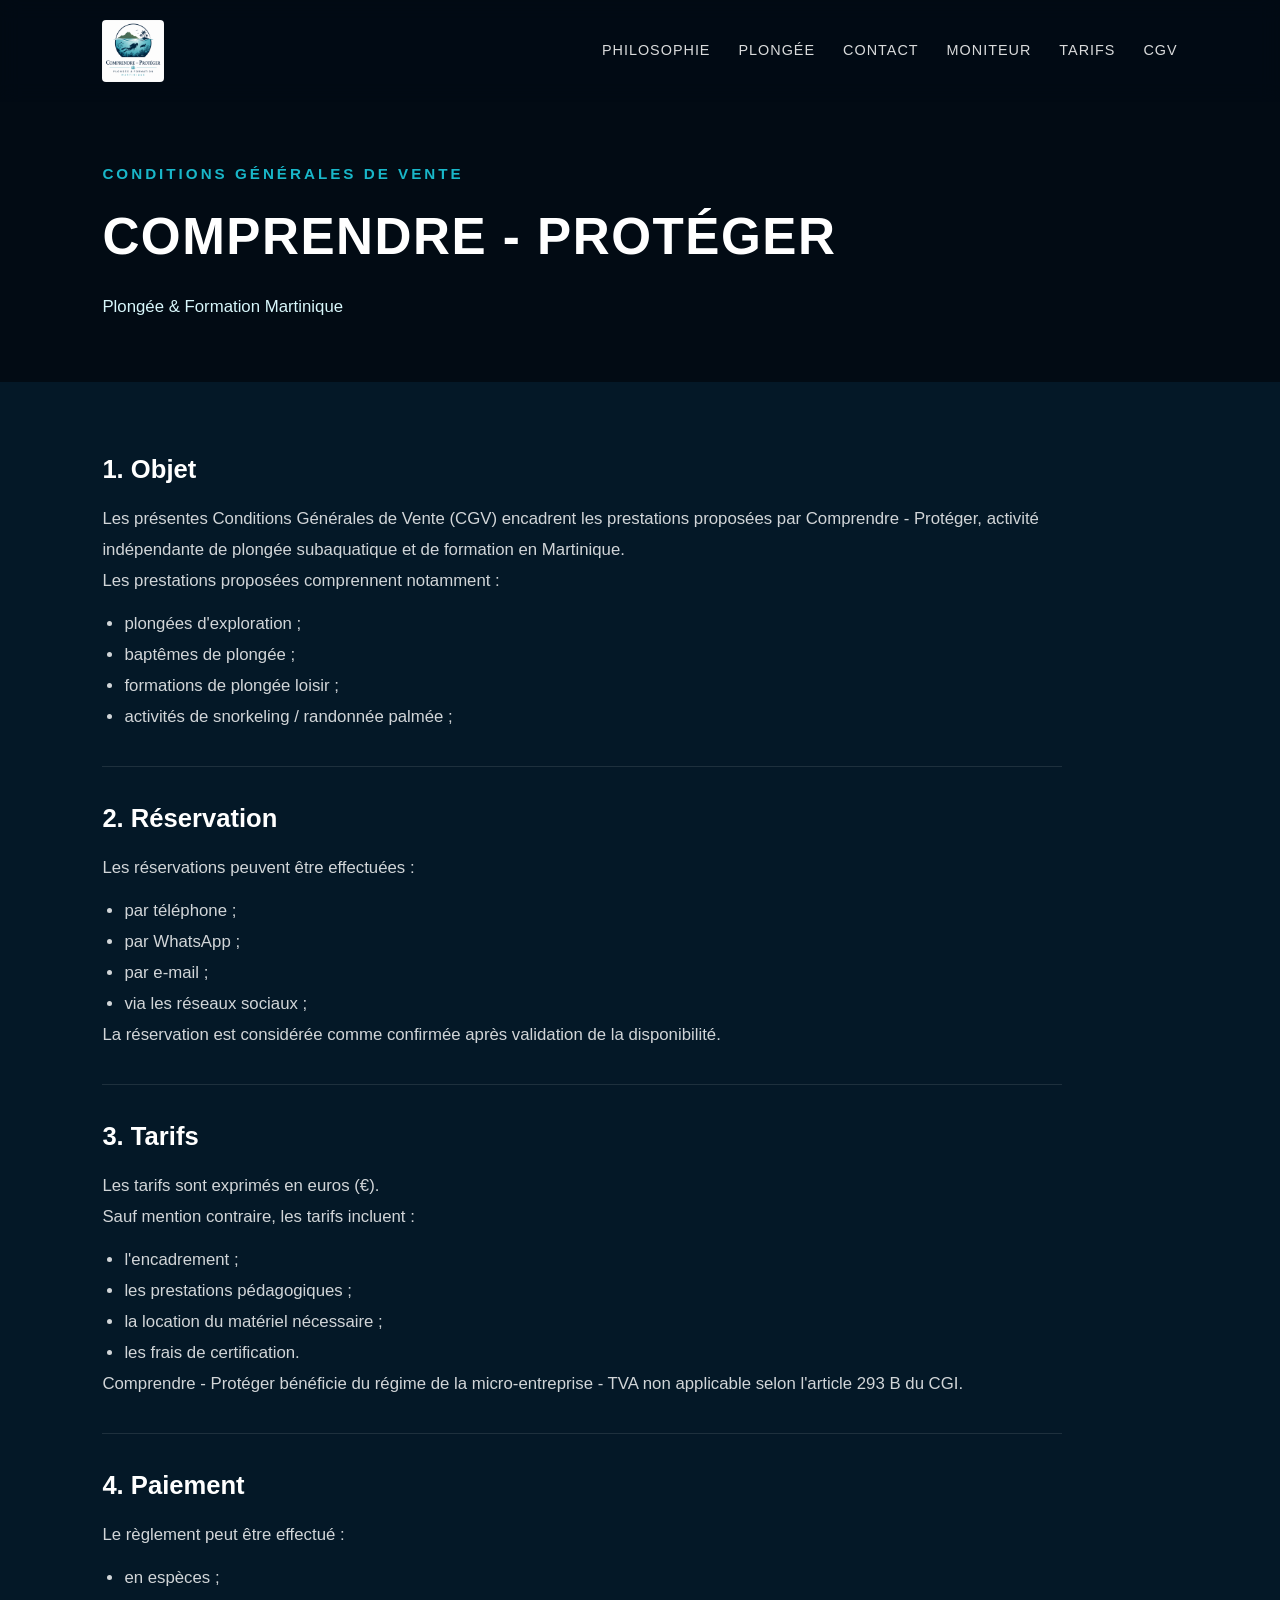
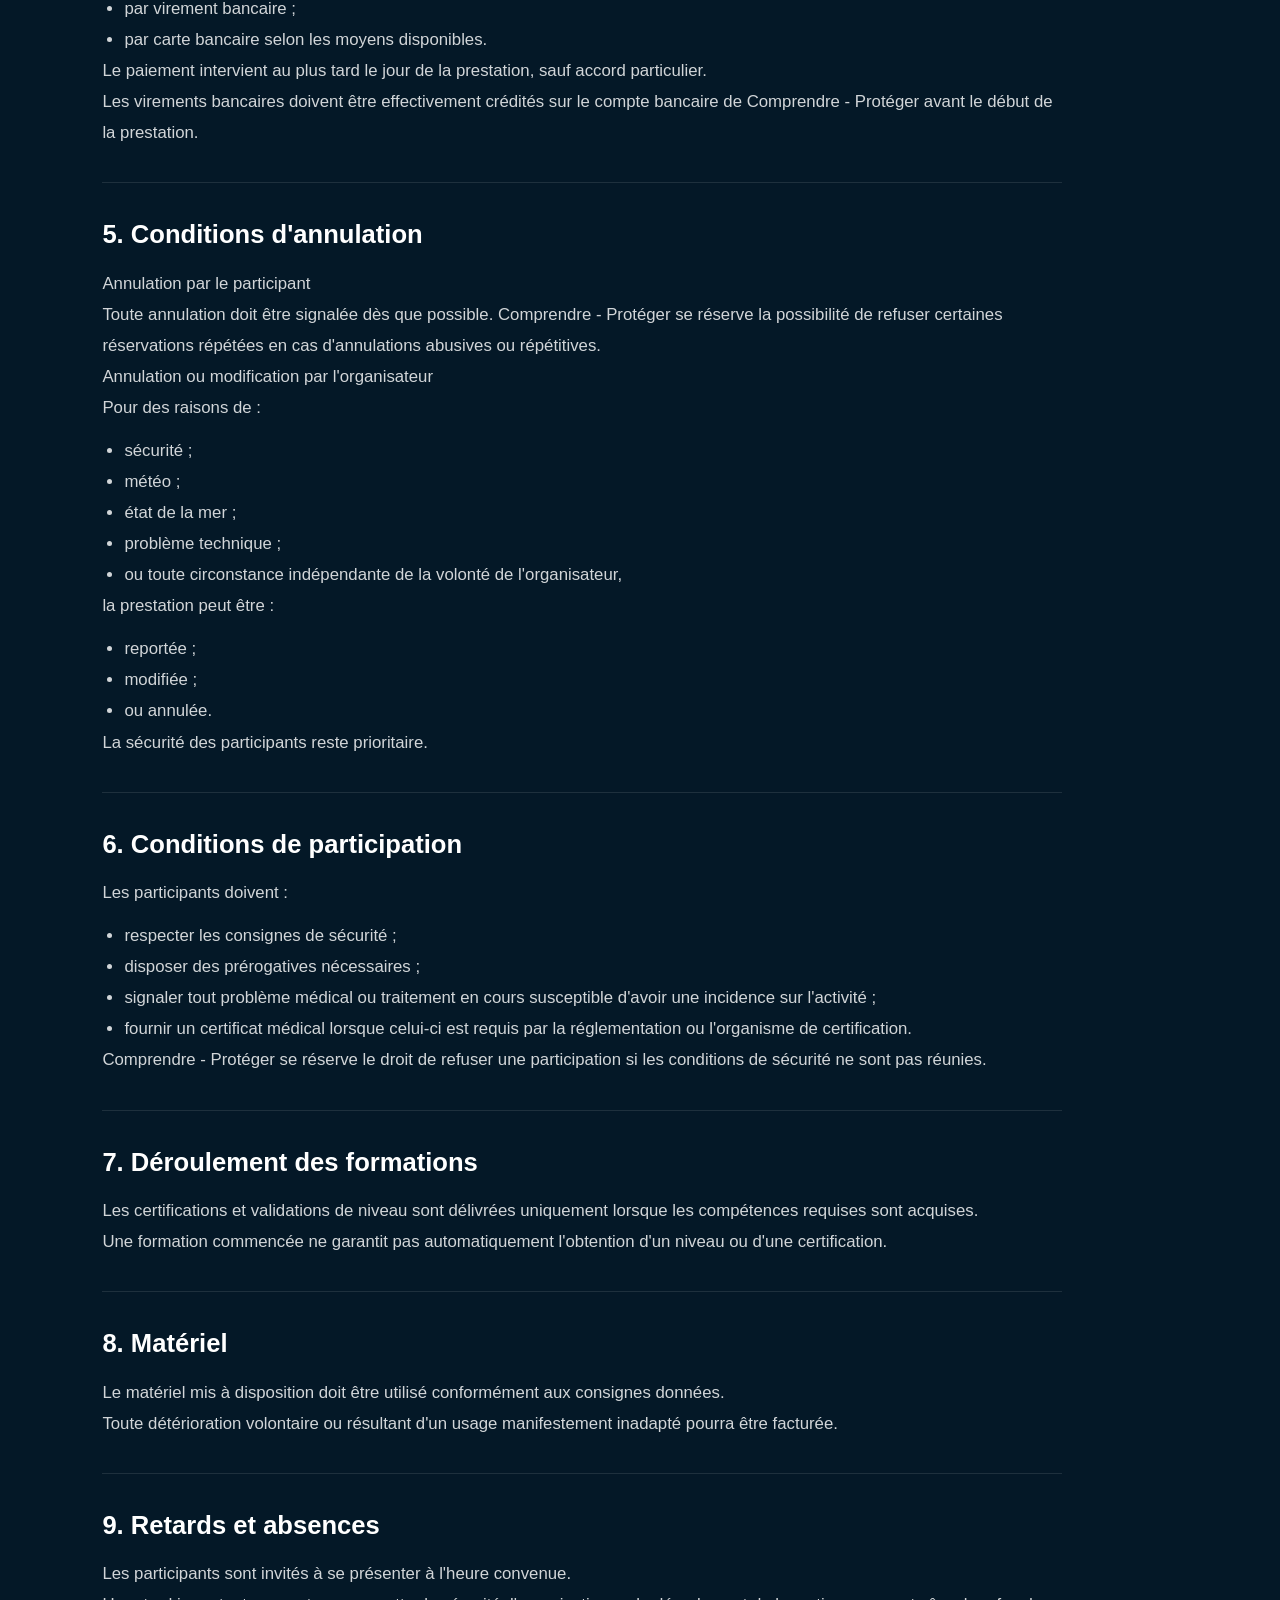
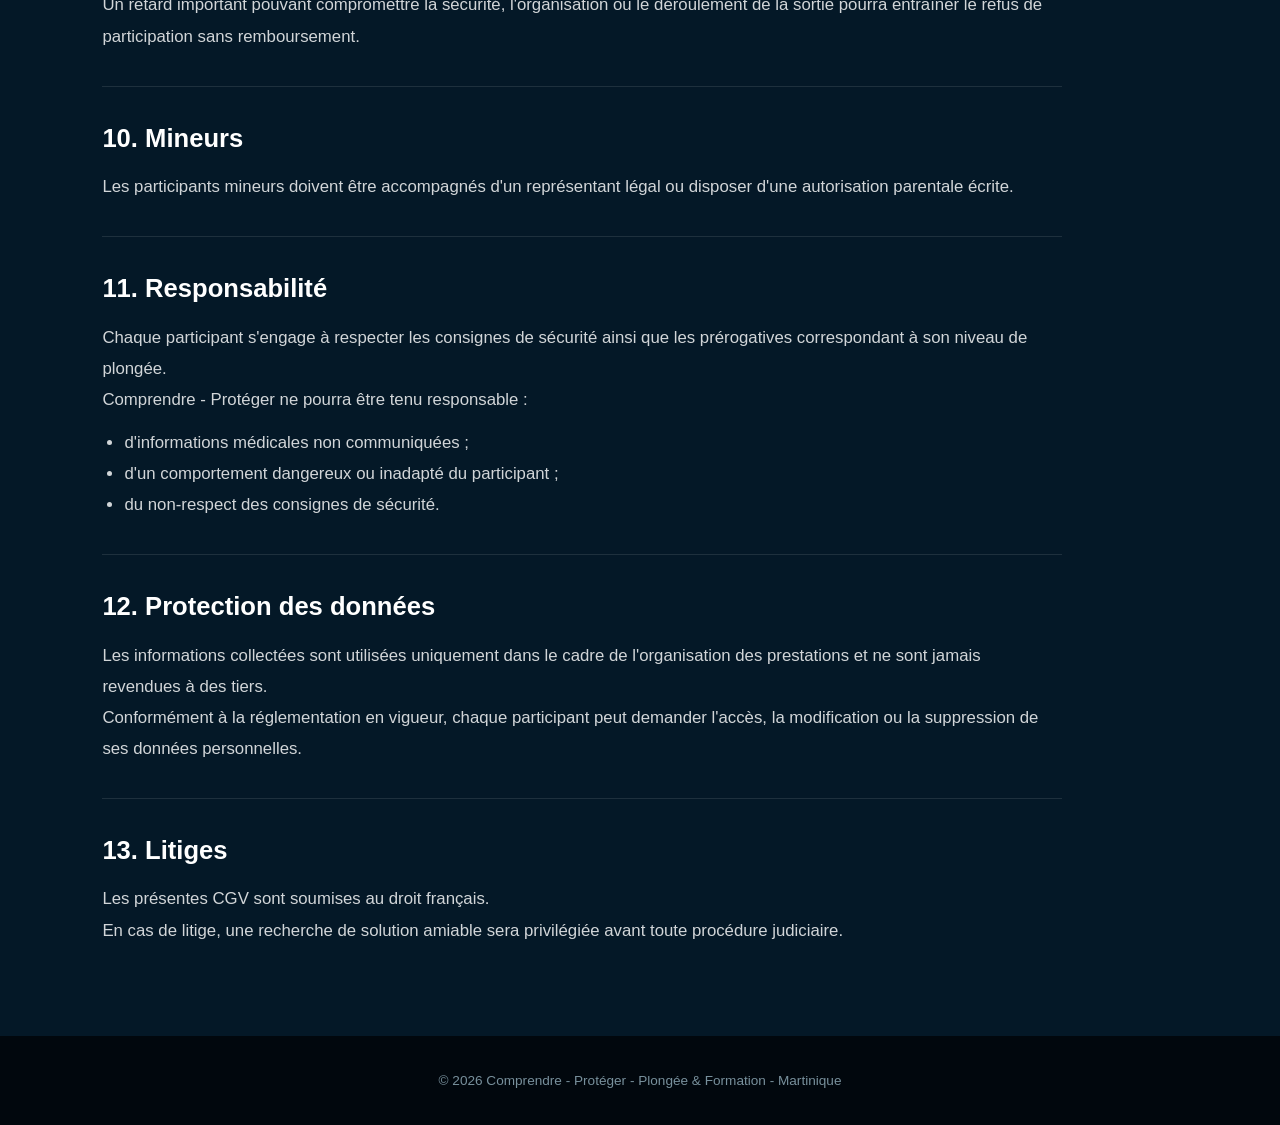
==== cgv.html @ 510b2874 "Add files via upload" ====
<!DOCTYPE html>
<html lang="fr">
<head>
  <meta charset="UTF-8" />
  <meta name="viewport" content="width=device-width, initial-scale=1.0" />
  <meta name="description" content="Conditions générales de vente de Comprendre - Protéger, plongée et formation en Martinique." />
  <title>CGV | Comprendre - Protéger</title>

  <style>
    * {
      margin: 0;
      padding: 0;
      box-sizing: border-box;
    }

    html {
      scroll-behavior: smooth;
    }

    body {
      font-family: Arial, Helvetica, sans-serif;
      background: #020b14;
      color: #ffffff;
      line-height: 1.6;
    }

    a {
      color: inherit;
      text-decoration: none;
    }

    a:focus-visible {
      outline: 2px solid #19b7c9;
      outline-offset: 4px;
      border-radius: 4px;
    }

    .navbar {
      position: fixed;
      top: 0;
      width: 100%;
      z-index: 10;
      padding: 20px 8%;
      display: flex;
      justify-content: space-between;
      align-items: center;
      background: rgba(2, 11, 20, 0.75);
      backdrop-filter: blur(10px);
    }

    .logo {
      display: inline-flex;
      align-items: center;
    }

    .logo img {
      display: block;
      width: 62px;
      height: 62px;
      border-radius: 4px;
    }

    .nav-links {
      display: flex;
      gap: 28px;
      font-size: 0.9rem;
      text-transform: uppercase;
      letter-spacing: 1px;
    }

    .nav-links a {
      opacity: 0.85;
      transition: 0.3s;
    }

    .nav-links a:hover,
    .nav-links a:focus-visible {
      color: #19b7c9;
      opacity: 1;
    }

    main {
      padding-top: 92px;
    }

    .page-header {
      padding: 70px 8% 60px;
      background: #020b14;
    }

    .section-title {
      color: #19b7c9;
      text-transform: uppercase;
      letter-spacing: 3px;
      font-size: 0.95rem;
      font-weight: 600;
      margin-bottom: 22px;
    }

    h1 {
      max-width: 900px;
      font-size: clamp(2rem, 4vw, 3.4rem);
      line-height: 1.15;
      text-transform: uppercase;
      letter-spacing: 1.5px;
    }

    .subtitle {
      max-width: 700px;
      margin-top: 24px;
      color: #d8f7fb;
      font-size: 1.05rem;
    }

    .content {
      padding: 70px 8% 90px;
      background: #041827;
    }

    .legal-wrapper {
      max-width: 960px;
    }

    .legal-section {
      padding: 34px 0;
      border-bottom: 1px solid rgba(255, 255, 255, 0.1);
    }

    .legal-section:first-child {
      padding-top: 0;
    }

    .legal-section:last-child {
      border-bottom: 0;
      padding-bottom: 0;
    }

    h2 {
      margin-bottom: 16px;
      color: #ffffff;
      font-size: clamp(1.25rem, 2vw, 1.7rem);
      line-height: 1.35;
    }

    p,
    li {
      color: rgba(255, 255, 255, 0.82);
      font-size: 1.05rem;
      line-height: 1.85;
    }

    ul {
      margin: 12px 0 0 22px;
    }

    footer {
      padding: 34px 8%;
      text-align: center;
      color: #78909c;
      background: #01070d;
      font-size: 0.85rem;
    }

    @media (max-width: 800px) {
      .navbar {
        padding: 16px 6%;
        flex-direction: column;
        gap: 12px;
      }

      .nav-links {
        gap: 14px;
        font-size: 0.75rem;
        flex-wrap: wrap;
        justify-content: center;
      }

      .logo img {
        width: 54px;
        height: 54px;
      }

      main {
        padding-top: 130px;
      }

      .page-header {
        padding: 50px 6% 45px;
      }

      .content {
        padding: 60px 6% 75px;
      }
    }
  </style>
</head>

<body>

  <header class="navbar">
    <a class="logo" href="index.html" aria-label="Retour à l'accueil">
      <img src="logo-societe.png" alt="Comprendre - Protéger" />
    </a>
    <nav class="nav-links">
      <a href="index.html#philosophie">Philosophie</a>
      <a href="index.html#plongee">Plongée</a>
      <a href="index.html#contact">Contact</a>
      <a href="moniteur.html">Moniteur</a>
      <a href="tarifs.html">Tarifs</a>
      <a href="cgv.html" aria-current="page">CGV</a>
    </nav>
  </header>

  <main>
    <section class="page-header">
      <div class="section-title">Conditions générales de vente</div>
      <h1>Comprendre - Protéger</h1>
      <p class="subtitle">Plongée & Formation Martinique</p>
    </section>

    <section class="content">
      <div class="legal-wrapper">
        <article class="legal-section">
          <h2>1. Objet</h2>
          <p>Les présentes Conditions Générales de Vente (CGV) encadrent les prestations proposées par Comprendre - Protéger, activité indépendante de plongée subaquatique et de formation en Martinique.</p>
          <p>Les prestations proposées comprennent notamment :</p>
          <ul>
            <li>plongées d'exploration ;</li>
            <li>baptêmes de plongée ;</li>
            <li>formations de plongée loisir ;</li>
            <li>activités de snorkeling / randonnée palmée ;</li>
          </ul>
        </article>

        <article class="legal-section">
          <h2>2. Réservation</h2>
          <p>Les réservations peuvent être effectuées :</p>
          <ul>
            <li>par téléphone ;</li>
            <li>par WhatsApp ;</li>
            <li>par e-mail ;</li>
            <li>via les réseaux sociaux ;</li>
          </ul>
          <p>La réservation est considérée comme confirmée après validation de la disponibilité.</p>
        </article>

        <article class="legal-section">
          <h2>3. Tarifs</h2>
          <p>Les tarifs sont exprimés en euros (€).</p>
          <p>Sauf mention contraire, les tarifs incluent :</p>
          <ul>
            <li>l'encadrement ;</li>
            <li>les prestations pédagogiques ;</li>
            <li>la location du matériel nécessaire ;</li>
            <li>les frais de certification.</li>
          </ul>
          <p>Comprendre - Protéger bénéficie du régime de la micro-entreprise - TVA non applicable selon l'article 293 B du CGI.</p>
        </article>

        <article class="legal-section">
          <h2>4. Paiement</h2>
          <p>Le règlement peut être effectué :</p>
          <ul>
            <li>en espèces ;</li>
            <li>par virement bancaire ;</li>
            <li>par carte bancaire selon les moyens disponibles.</li>
          </ul>
          <p>Le paiement intervient au plus tard le jour de la prestation, sauf accord particulier.</p>
          <p>Les virements bancaires doivent être effectivement crédités sur le compte bancaire de Comprendre - Protéger avant le début de la prestation.</p>
        </article>

        <article class="legal-section">
          <h2>5. Conditions d'annulation</h2>
          <p>Annulation par le participant</p>
          <p>Toute annulation doit être signalée dès que possible. Comprendre - Protéger se réserve la possibilité de refuser certaines réservations répétées en cas d'annulations abusives ou répétitives.</p>
          <p>Annulation ou modification par l'organisateur</p>
          <p>Pour des raisons de :</p>
          <ul>
            <li>sécurité ;</li>
            <li>météo ;</li>
            <li>état de la mer ;</li>
            <li>problème technique ;</li>
            <li>ou toute circonstance indépendante de la volonté de l'organisateur,</li>
          </ul>
          <p>la prestation peut être :</p>
          <ul>
            <li>reportée ;</li>
            <li>modifiée ;</li>
            <li>ou annulée.</li>
          </ul>
          <p>La sécurité des participants reste prioritaire.</p>
        </article>

        <article class="legal-section">
          <h2>6. Conditions de participation</h2>
          <p>Les participants doivent :</p>
          <ul>
            <li>respecter les consignes de sécurité ;</li>
            <li>disposer des prérogatives nécessaires ;</li>
            <li>signaler tout problème médical ou traitement en cours susceptible d'avoir une incidence sur l'activité ;</li>
            <li>fournir un certificat médical lorsque celui-ci est requis par la réglementation ou l'organisme de certification.</li>
          </ul>
          <p>Comprendre - Protéger se réserve le droit de refuser une participation si les conditions de sécurité ne sont pas réunies.</p>
        </article>

        <article class="legal-section">
          <h2>7. Déroulement des formations</h2>
          <p>Les certifications et validations de niveau sont délivrées uniquement lorsque les compétences requises sont acquises.</p>
          <p>Une formation commencée ne garantit pas automatiquement l'obtention d'un niveau ou d'une certification.</p>
        </article>

        <article class="legal-section">
          <h2>8. Matériel</h2>
          <p>Le matériel mis à disposition doit être utilisé conformément aux consignes données.</p>
          <p>Toute détérioration volontaire ou résultant d'un usage manifestement inadapté pourra être facturée.</p>
        </article>

        <article class="legal-section">
          <h2>9. Retards et absences</h2>
          <p>Les participants sont invités à se présenter à l'heure convenue.</p>
          <p>Un retard important pouvant compromettre la sécurité, l'organisation ou le déroulement de la sortie pourra entraîner le refus de participation sans remboursement.</p>
        </article>

        <article class="legal-section">
          <h2>10. Mineurs</h2>
          <p>Les participants mineurs doivent être accompagnés d'un représentant légal ou disposer d'une autorisation parentale écrite.</p>
        </article>

        <article class="legal-section">
          <h2>11. Responsabilité</h2>
          <p>Chaque participant s'engage à respecter les consignes de sécurité ainsi que les prérogatives correspondant à son niveau de plongée.</p>
          <p>Comprendre - Protéger ne pourra être tenu responsable :</p>
          <ul>
            <li>d'informations médicales non communiquées ;</li>
            <li>d'un comportement dangereux ou inadapté du participant ;</li>
            <li>du non-respect des consignes de sécurité.</li>
          </ul>
        </article>

        <article class="legal-section">
          <h2>12. Protection des données</h2>
          <p>Les informations collectées sont utilisées uniquement dans le cadre de l'organisation des prestations et ne sont jamais revendues à des tiers.</p>
          <p>Conformément à la réglementation en vigueur, chaque participant peut demander l'accès, la modification ou la suppression de ses données personnelles.</p>
        </article>

        <article class="legal-section">
          <h2>13. Litiges</h2>
          <p>Les présentes CGV sont soumises au droit français.</p>
          <p>En cas de litige, une recherche de solution amiable sera privilégiée avant toute procédure judiciaire.</p>
        </article>
      </div>
    </section>
  </main>

  <footer>
    © 2026 Comprendre - Protéger - Plongée & Formation - Martinique
  </footer>

</body>
</html>
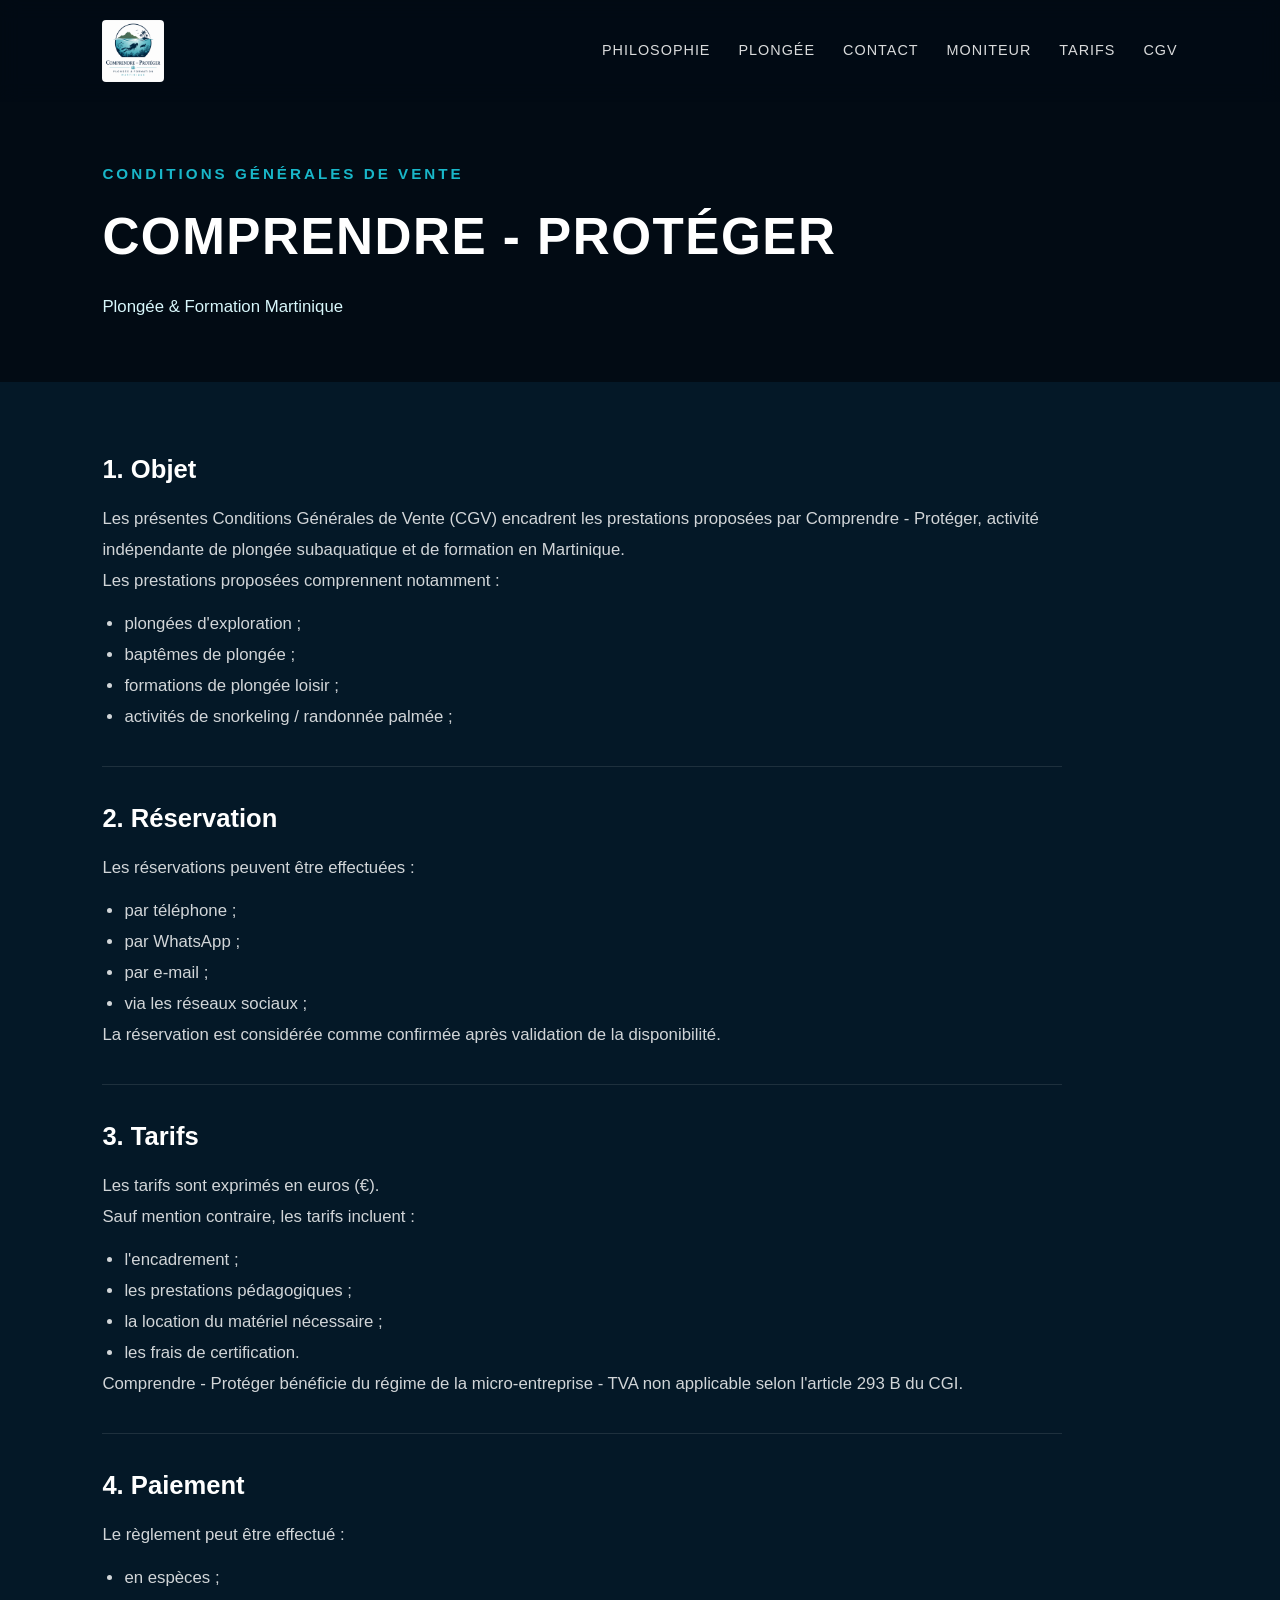
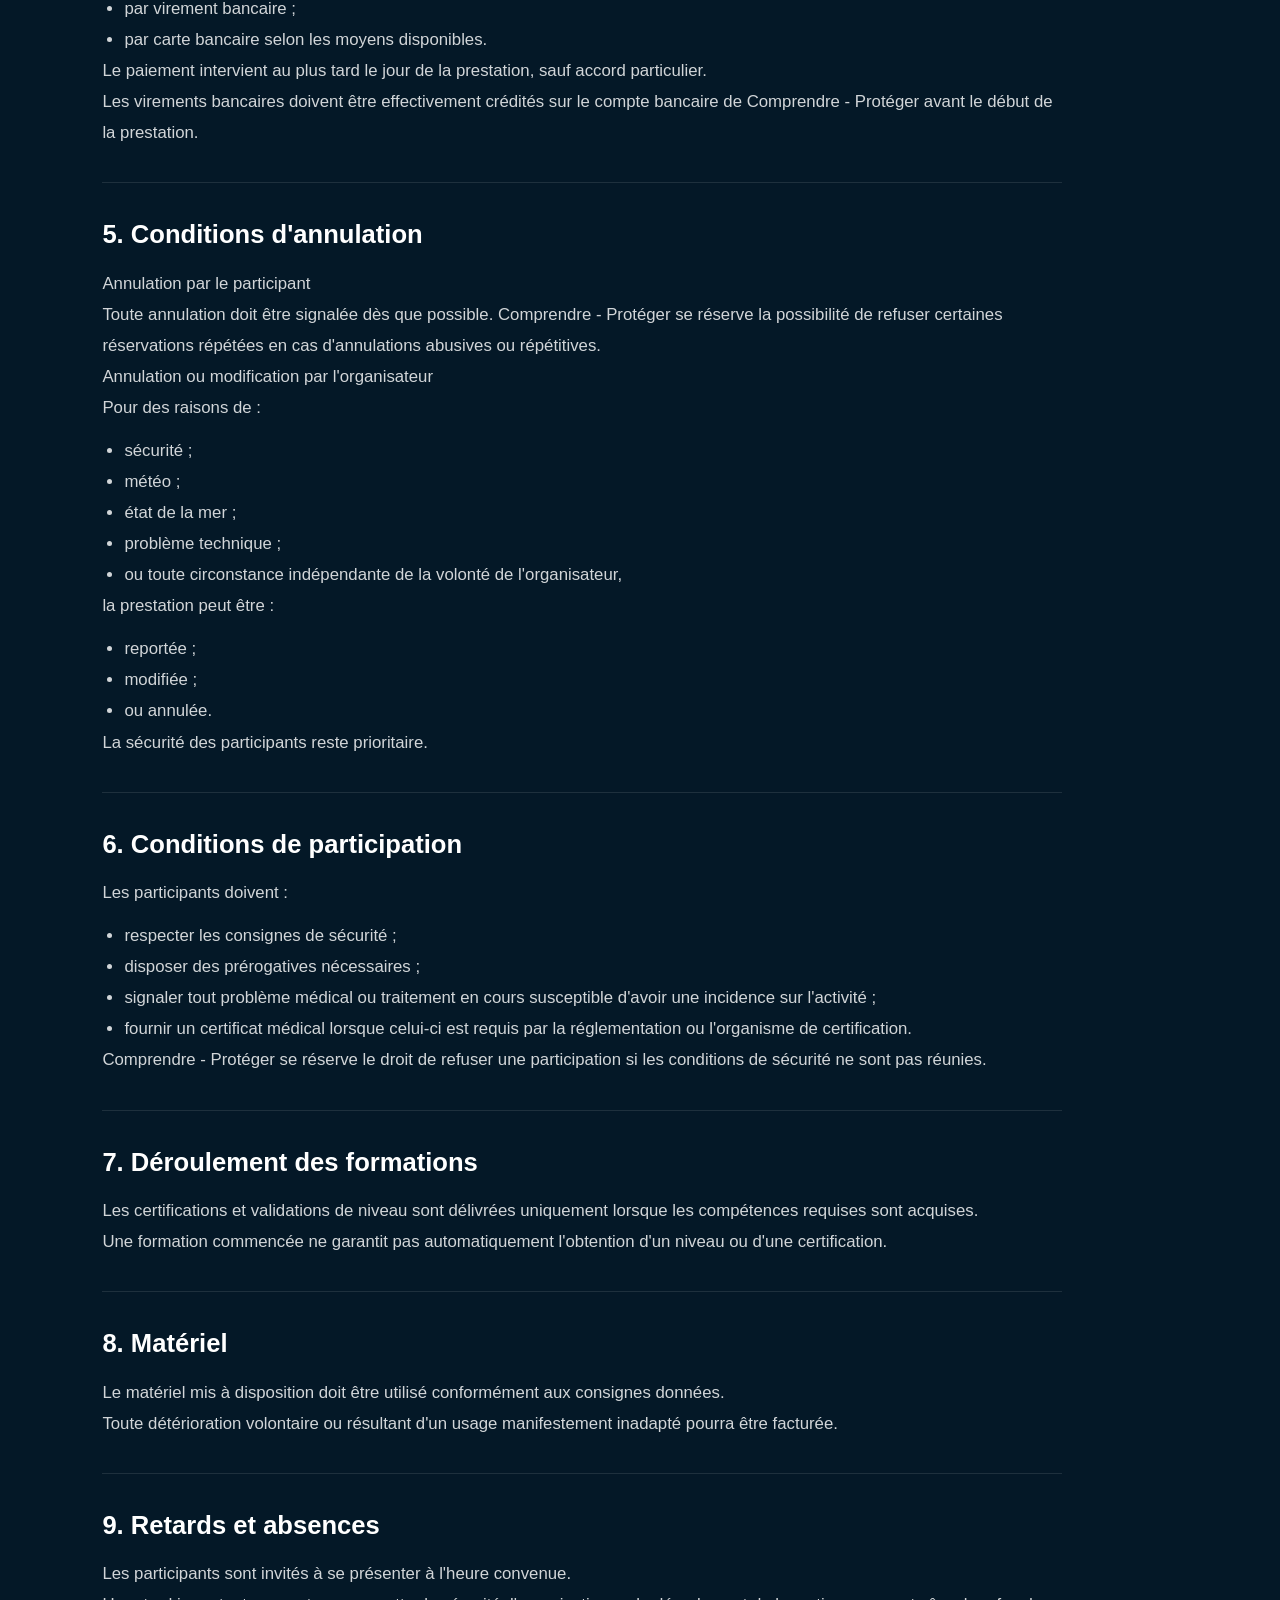
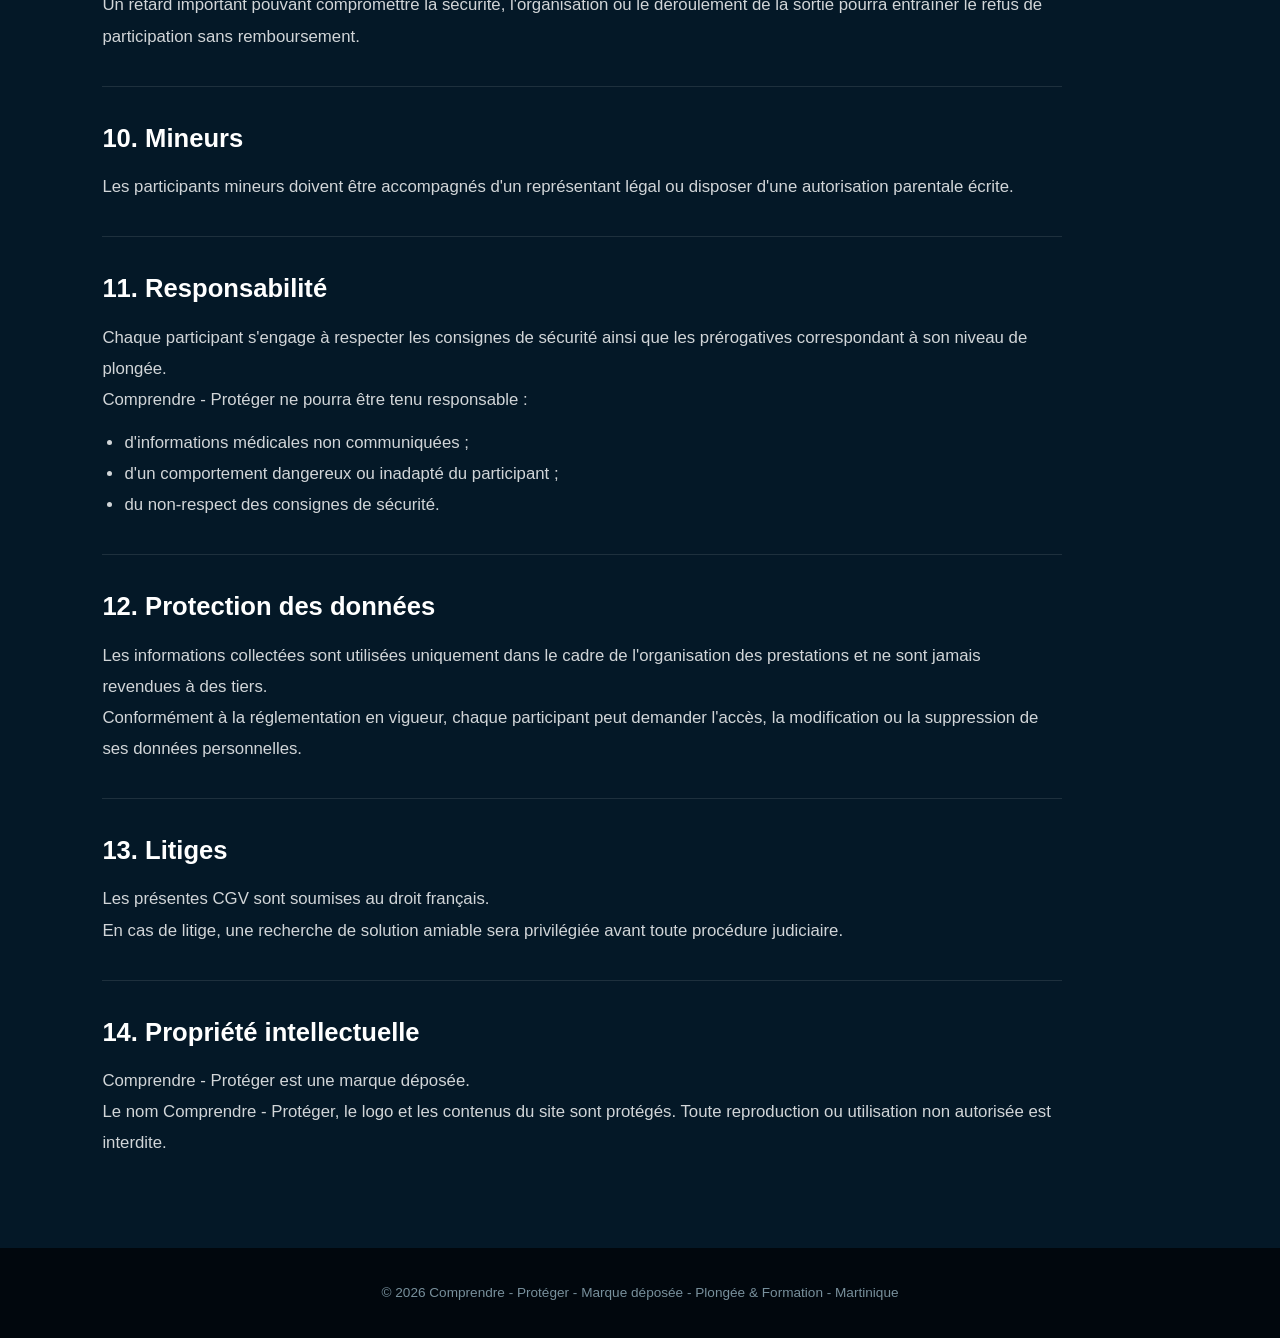
==== commit 41d4837e: "Add files via upload" ====
--- a/cgv.html
+++ b/cgv.html
@@ -348,12 +348,18 @@
           <p>Les présentes CGV sont soumises au droit français.</p>
           <p>En cas de litige, une recherche de solution amiable sera privilégiée avant toute procédure judiciaire.</p>
         </article>
+
+        <article class="legal-section">
+          <h2>14. Propriété intellectuelle</h2>
+          <p>Comprendre - Protéger est une marque déposée.</p>
+          <p>Le nom Comprendre - Protéger, le logo et les contenus du site sont protégés. Toute reproduction ou utilisation non autorisée est interdite.</p>
+        </article>
       </div>
     </section>
   </main>
 
   <footer>
-    © 2026 Comprendre - Protéger - Plongée & Formation - Martinique
+    © 2026 Comprendre - Protéger - Marque déposée - Plongée & Formation - Martinique
   </footer>
 
 </body>
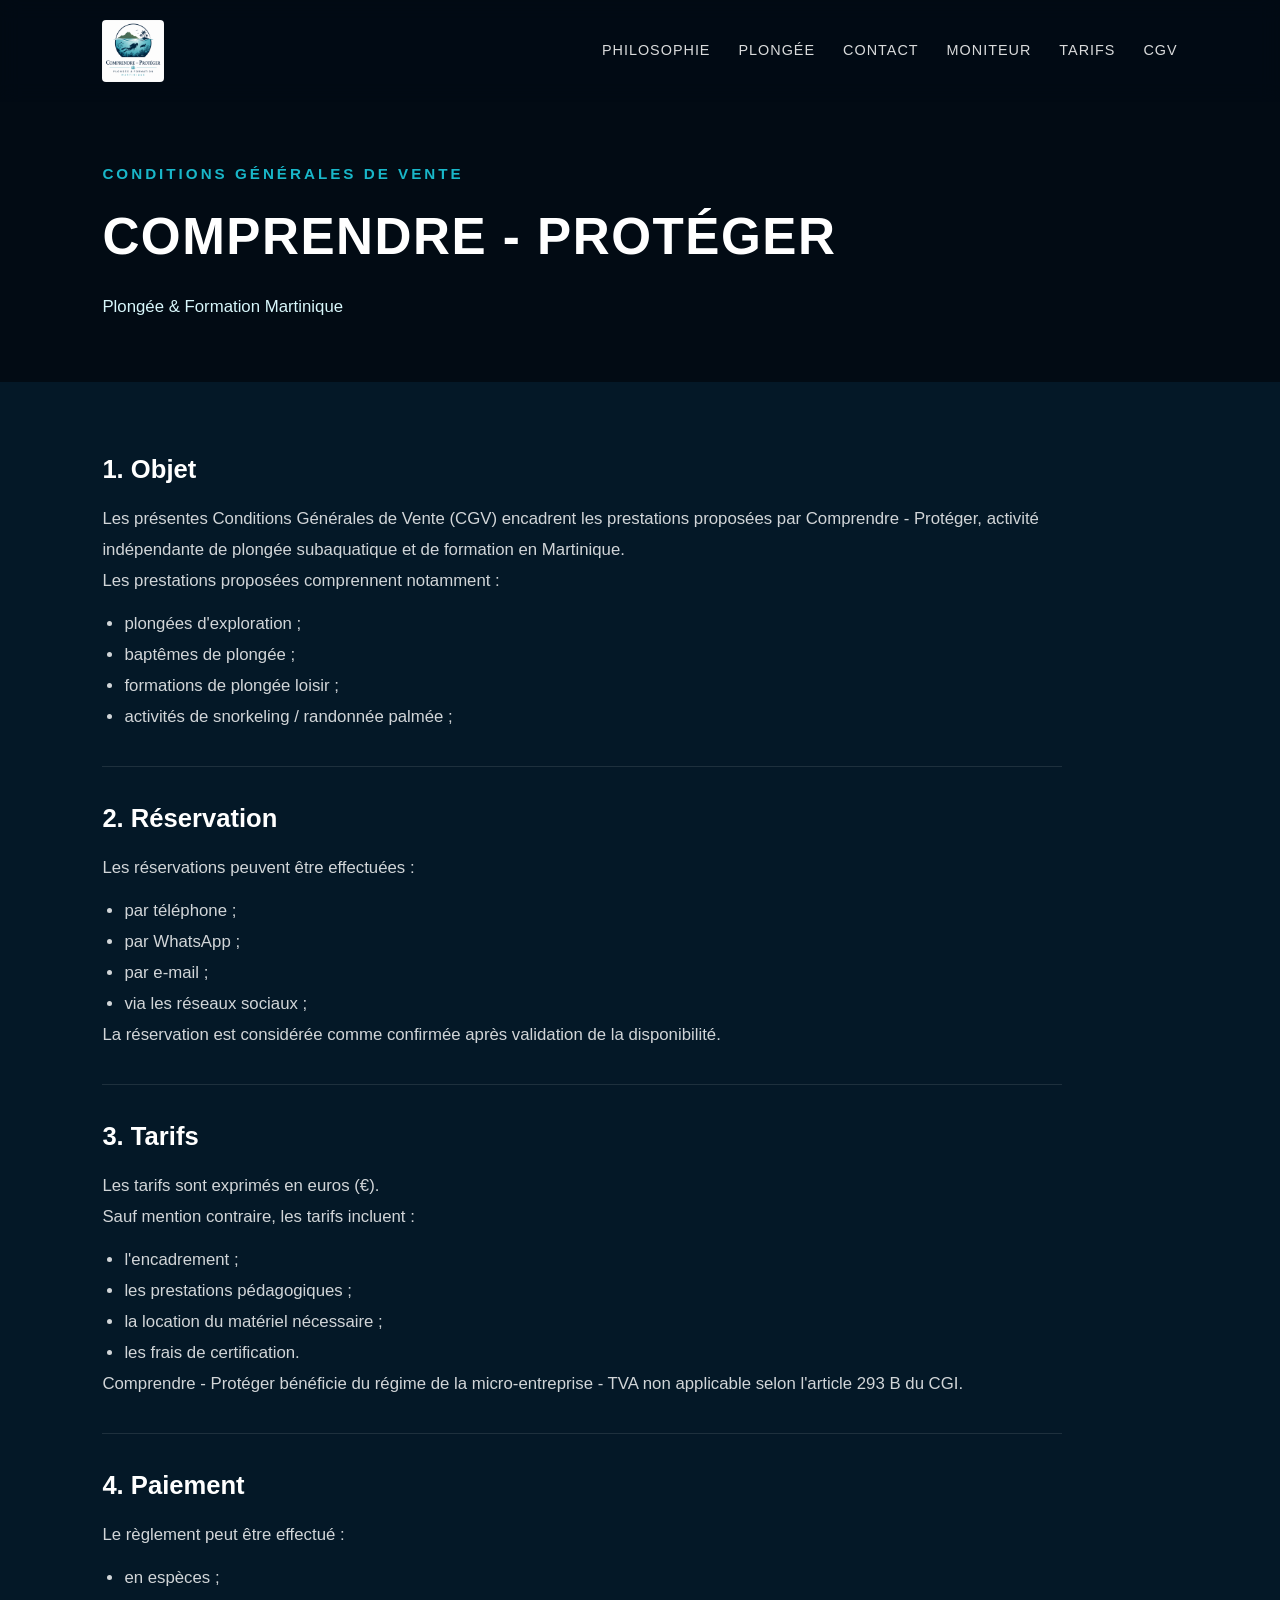
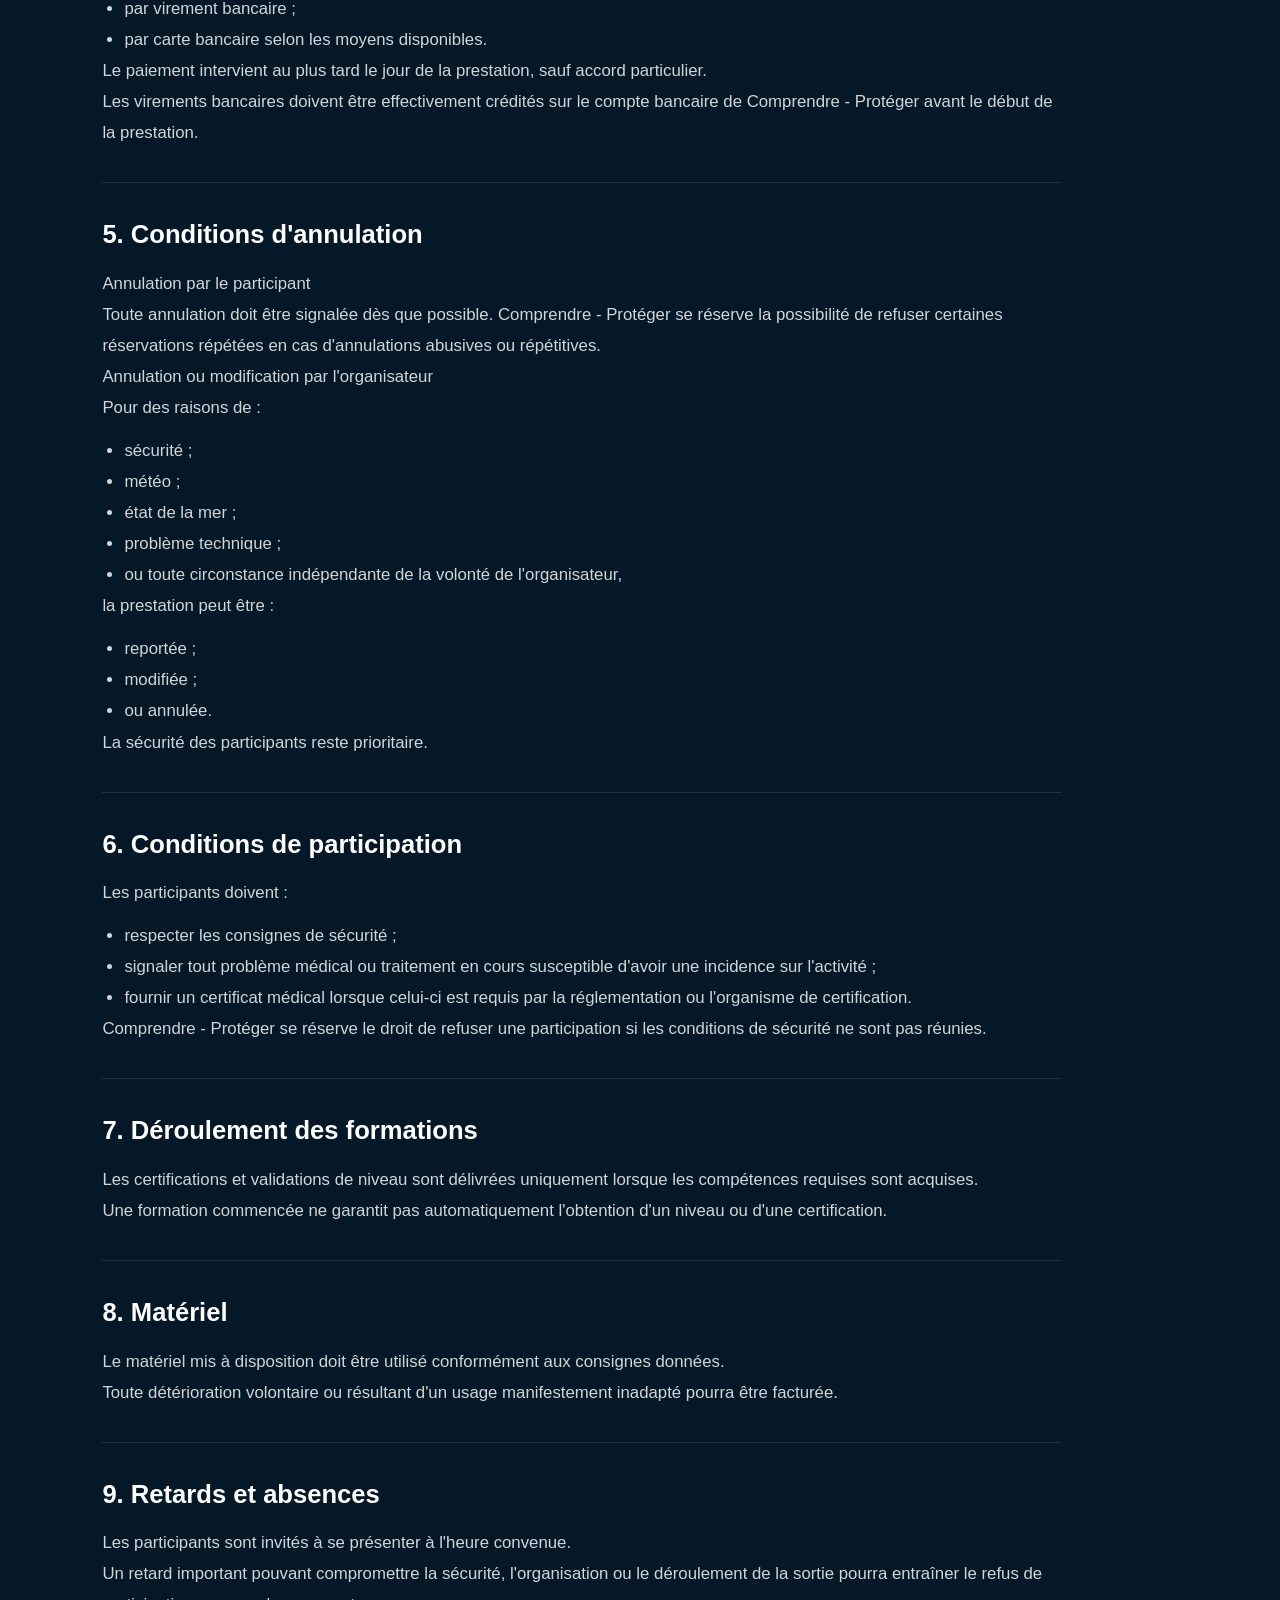
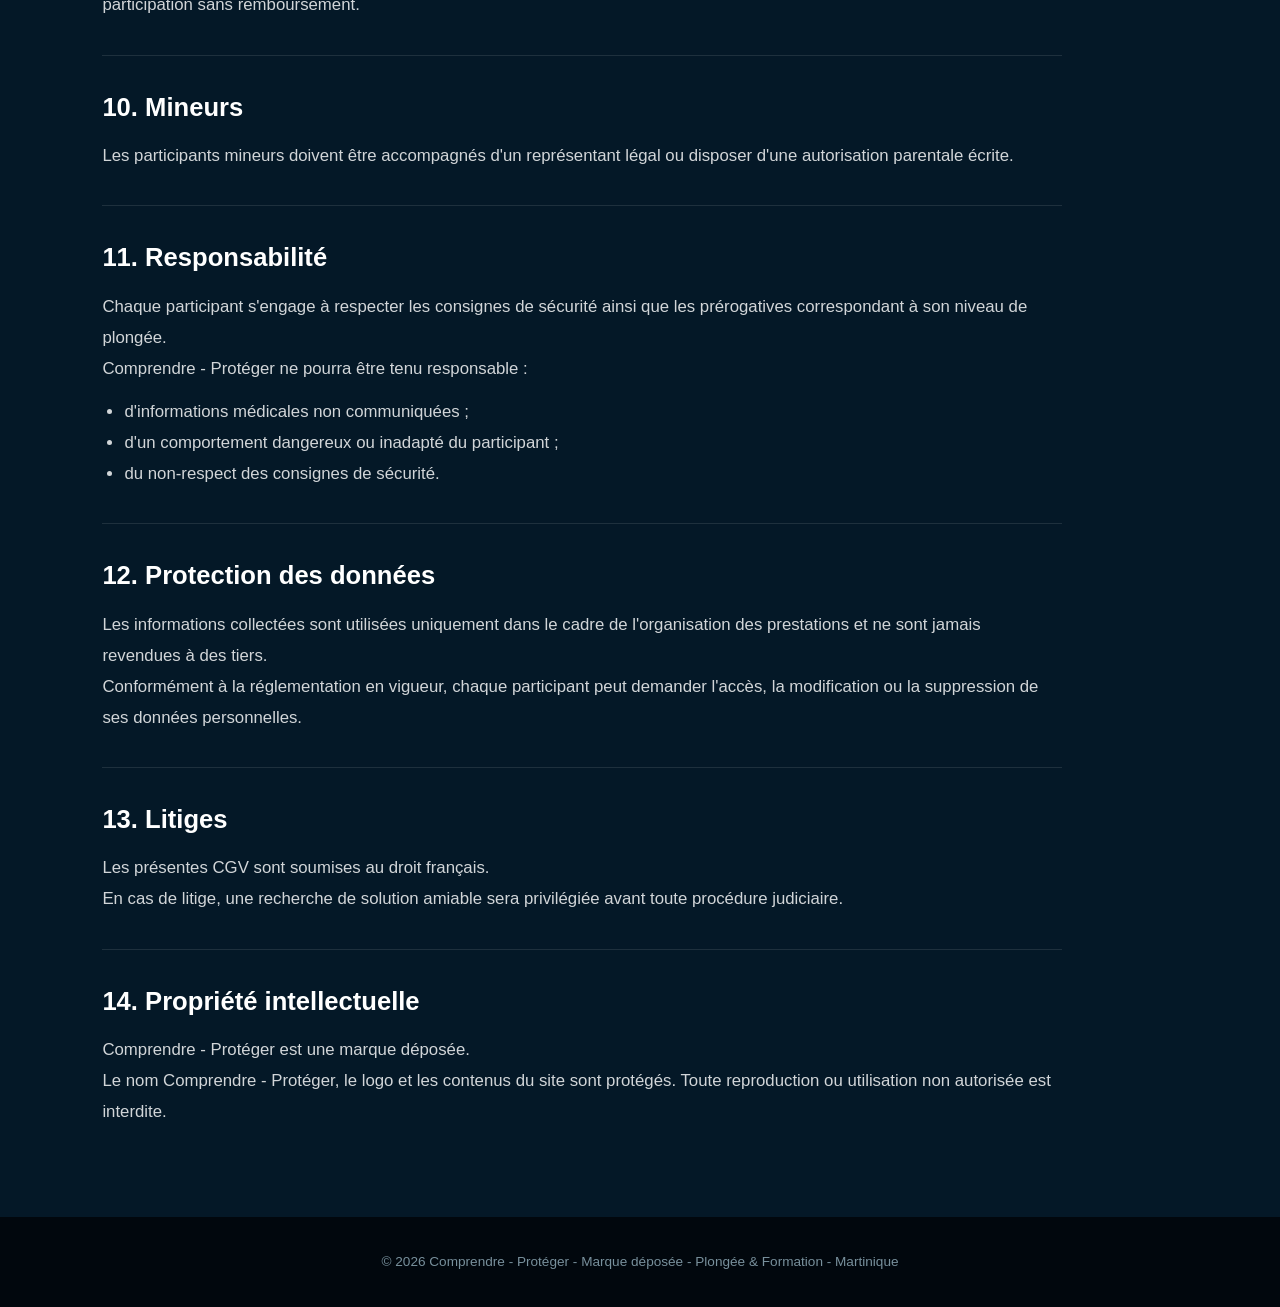
==== commit 3c91993b: "Add files via upload" ====
--- a/cgv.html
+++ b/cgv.html
@@ -296,7 +296,6 @@
           <p>Les participants doivent :</p>
           <ul>
             <li>respecter les consignes de sécurité ;</li>
-            <li>disposer des prérogatives nécessaires ;</li>
             <li>signaler tout problème médical ou traitement en cours susceptible d'avoir une incidence sur l'activité ;</li>
             <li>fournir un certificat médical lorsque celui-ci est requis par la réglementation ou l'organisme de certification.</li>
           </ul>
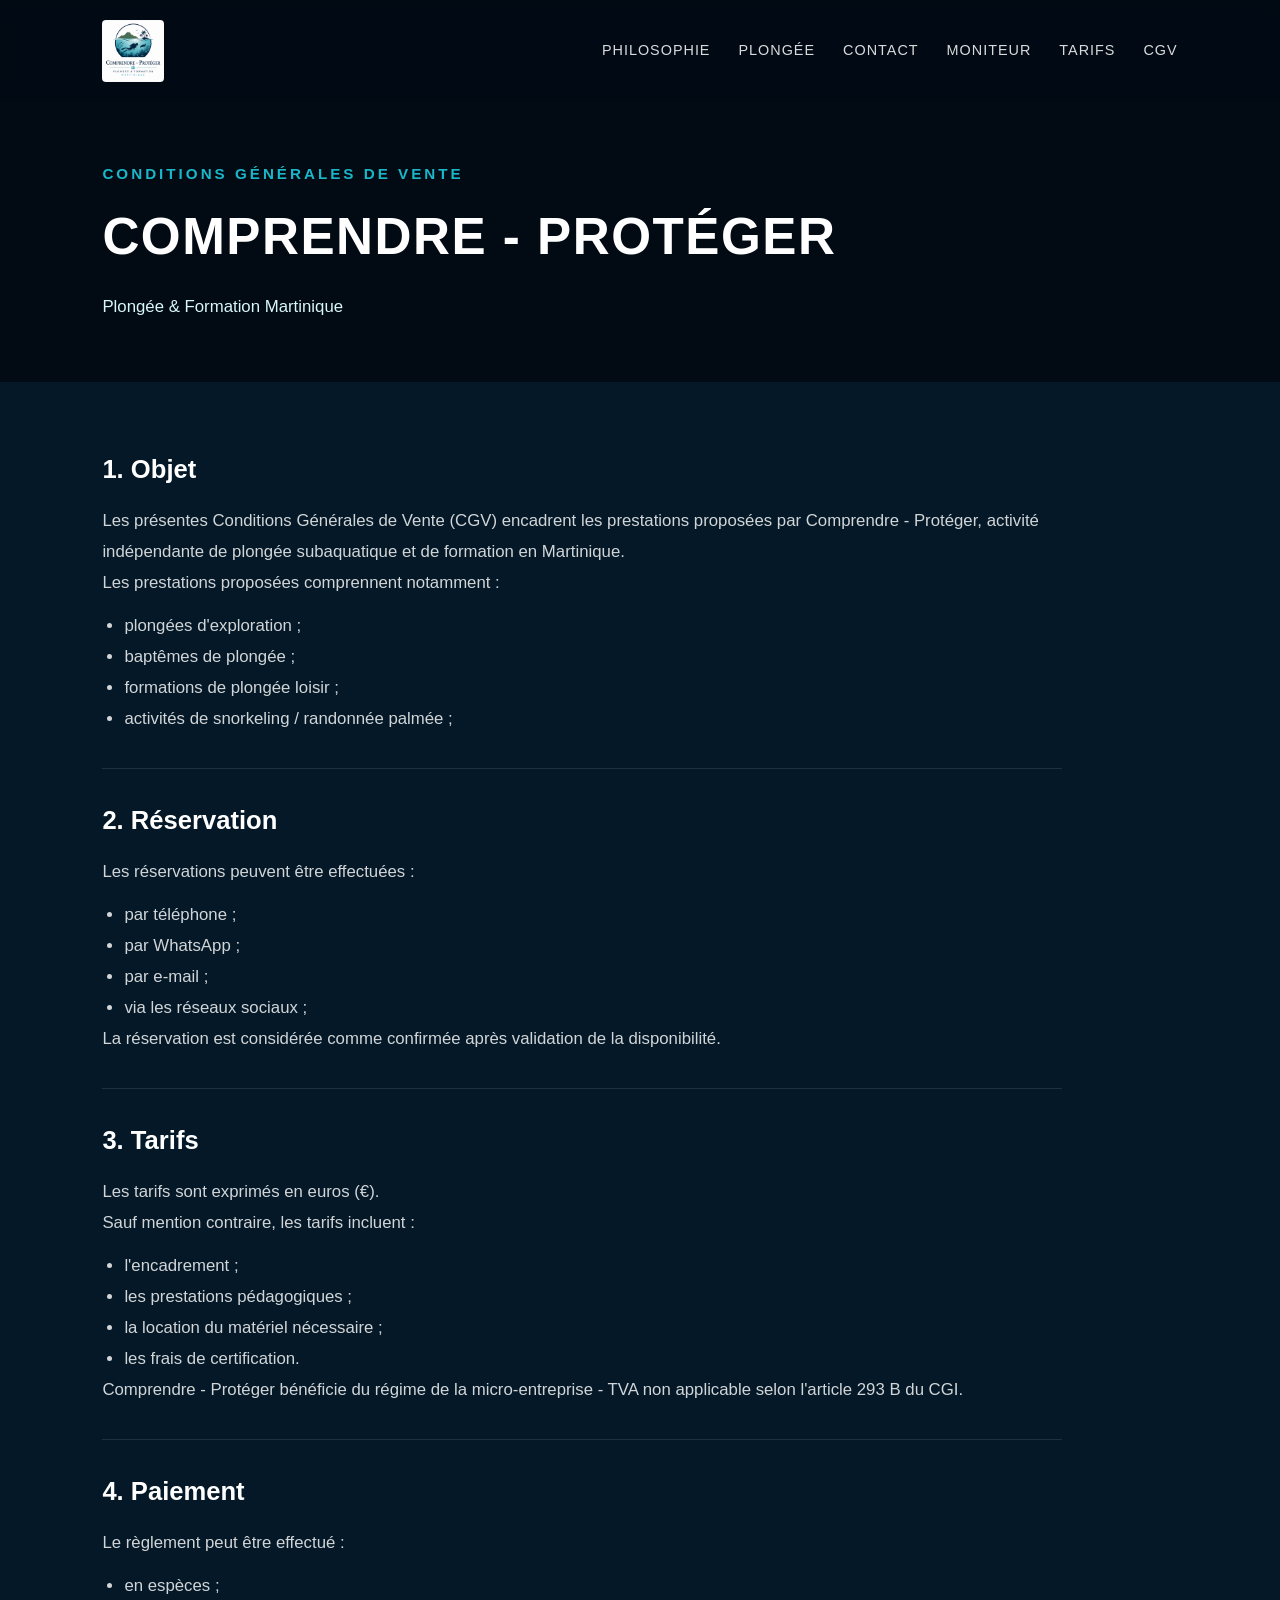
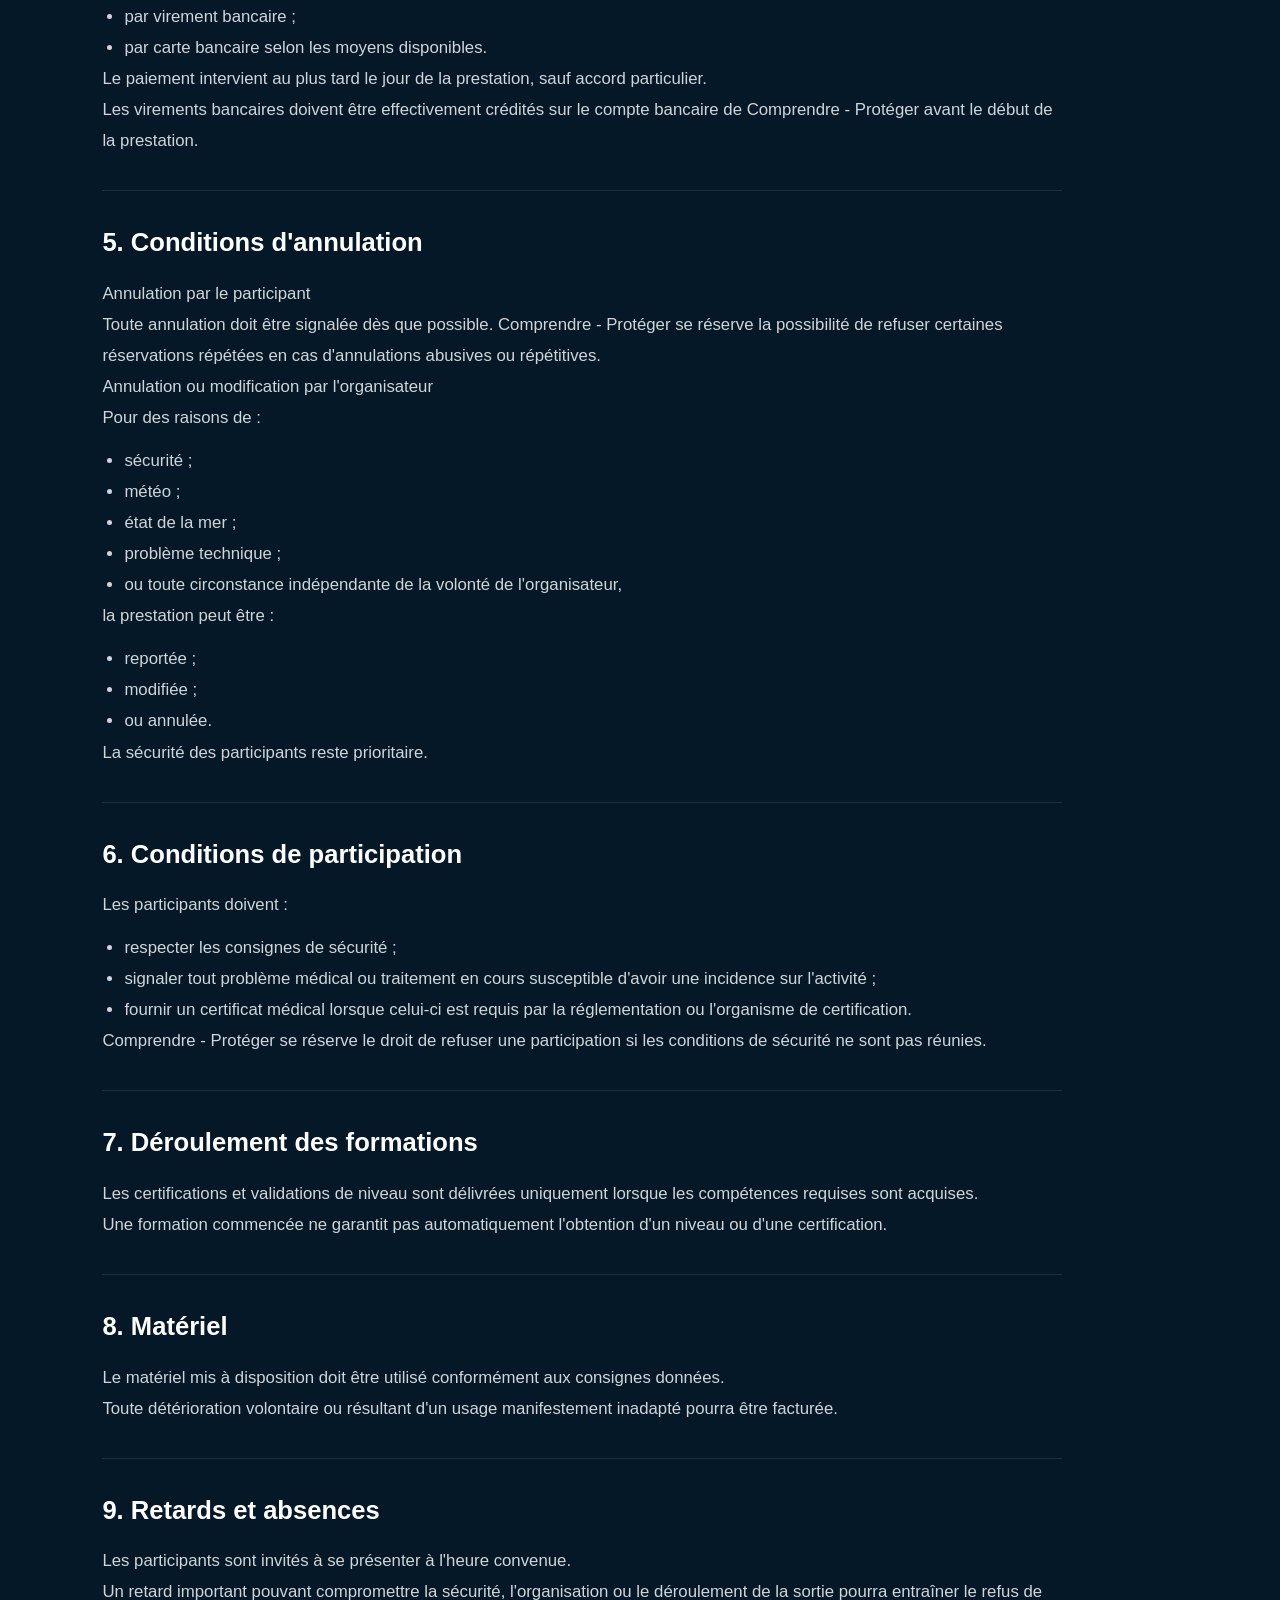
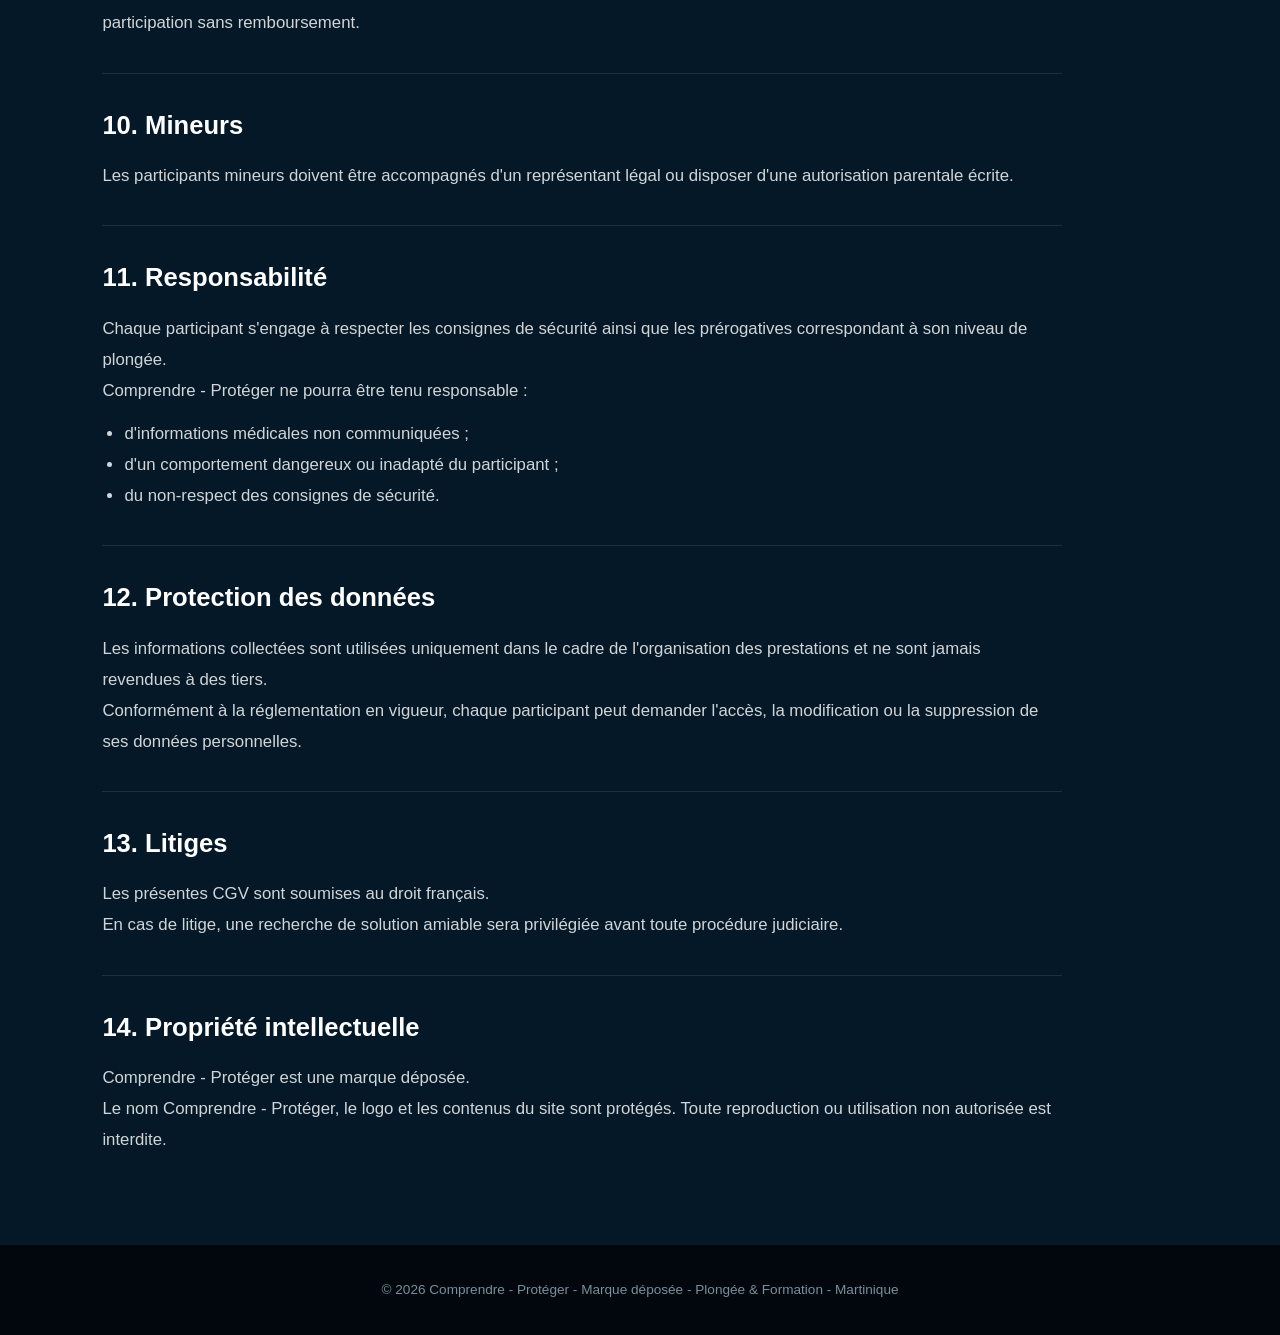
==== commit b4f9ed20: "Add files via upload" ====
--- a/cgv.html
+++ b/cgv.html
@@ -5,194 +5,7 @@
   <meta name="viewport" content="width=device-width, initial-scale=1.0" />
   <meta name="description" content="Conditions générales de vente de Comprendre - Protéger, plongée et formation en Martinique." />
   <title>CGV | Comprendre - Protéger</title>
-
-  <style>
-    * {
-      margin: 0;
-      padding: 0;
-      box-sizing: border-box;
-    }
-
-    html {
-      scroll-behavior: smooth;
-    }
-
-    body {
-      font-family: Arial, Helvetica, sans-serif;
-      background: #020b14;
-      color: #ffffff;
-      line-height: 1.6;
-    }
-
-    a {
-      color: inherit;
-      text-decoration: none;
-    }
-
-    a:focus-visible {
-      outline: 2px solid #19b7c9;
-      outline-offset: 4px;
-      border-radius: 4px;
-    }
-
-    .navbar {
-      position: fixed;
-      top: 0;
-      width: 100%;
-      z-index: 10;
-      padding: 20px 8%;
-      display: flex;
-      justify-content: space-between;
-      align-items: center;
-      background: rgba(2, 11, 20, 0.75);
-      backdrop-filter: blur(10px);
-    }
-
-    .logo {
-      display: inline-flex;
-      align-items: center;
-    }
-
-    .logo img {
-      display: block;
-      width: 62px;
-      height: 62px;
-      border-radius: 4px;
-    }
-
-    .nav-links {
-      display: flex;
-      gap: 28px;
-      font-size: 0.9rem;
-      text-transform: uppercase;
-      letter-spacing: 1px;
-    }
-
-    .nav-links a {
-      opacity: 0.85;
-      transition: 0.3s;
-    }
-
-    .nav-links a:hover,
-    .nav-links a:focus-visible {
-      color: #19b7c9;
-      opacity: 1;
-    }
-
-    main {
-      padding-top: 92px;
-    }
-
-    .page-header {
-      padding: 70px 8% 60px;
-      background: #020b14;
-    }
-
-    .section-title {
-      color: #19b7c9;
-      text-transform: uppercase;
-      letter-spacing: 3px;
-      font-size: 0.95rem;
-      font-weight: 600;
-      margin-bottom: 22px;
-    }
-
-    h1 {
-      max-width: 900px;
-      font-size: clamp(2rem, 4vw, 3.4rem);
-      line-height: 1.15;
-      text-transform: uppercase;
-      letter-spacing: 1.5px;
-    }
-
-    .subtitle {
-      max-width: 700px;
-      margin-top: 24px;
-      color: #d8f7fb;
-      font-size: 1.05rem;
-    }
-
-    .content {
-      padding: 70px 8% 90px;
-      background: #041827;
-    }
-
-    .legal-wrapper {
-      max-width: 960px;
-    }
-
-    .legal-section {
-      padding: 34px 0;
-      border-bottom: 1px solid rgba(255, 255, 255, 0.1);
-    }
-
-    .legal-section:first-child {
-      padding-top: 0;
-    }
-
-    .legal-section:last-child {
-      border-bottom: 0;
-      padding-bottom: 0;
-    }
-
-    h2 {
-      margin-bottom: 16px;
-      color: #ffffff;
-      font-size: clamp(1.25rem, 2vw, 1.7rem);
-      line-height: 1.35;
-    }
-
-    p,
-    li {
-      color: rgba(255, 255, 255, 0.82);
-      font-size: 1.05rem;
-      line-height: 1.85;
-    }
-
-    ul {
-      margin: 12px 0 0 22px;
-    }
-
-    footer {
-      padding: 34px 8%;
-      text-align: center;
-      color: #78909c;
-      background: #01070d;
-      font-size: 0.85rem;
-    }
-
-    @media (max-width: 800px) {
-      .navbar {
-        padding: 16px 6%;
-        flex-direction: column;
-        gap: 12px;
-      }
-
-      .nav-links {
-        gap: 14px;
-        font-size: 0.75rem;
-        flex-wrap: wrap;
-        justify-content: center;
-      }
-
-      .logo img {
-        width: 54px;
-        height: 54px;
-      }
-
-      main {
-        padding-top: 130px;
-      }
-
-      .page-header {
-        padding: 50px 6% 45px;
-      }
-
-      .content {
-        padding: 60px 6% 75px;
-      }
-    }
-  </style>
+  <link rel="stylesheet" href="style.css" />
 </head>
 
 <body>
--- a/style.css
+++ b/style.css
@@ -0,0 +1,428 @@
+* {
+  margin: 0;
+  padding: 0;
+  box-sizing: border-box;
+}
+
+html {
+  scroll-behavior: smooth;
+}
+
+body {
+  font-family: Arial, Helvetica, sans-serif;
+  background: #020b14;
+  color: #ffffff;
+  line-height: 1.6;
+}
+
+a {
+  color: inherit;
+  text-decoration: none;
+}
+
+a:focus-visible {
+  outline: 2px solid #19b7c9;
+  outline-offset: 4px;
+  border-radius: 4px;
+}
+
+.navbar {
+  position: fixed;
+  top: 0;
+  width: 100%;
+  z-index: 10;
+  padding: 20px 8%;
+  display: flex;
+  justify-content: space-between;
+  align-items: center;
+  background: rgba(2, 11, 20, 0.75);
+  backdrop-filter: blur(10px);
+}
+
+.logo {
+  display: inline-flex;
+  align-items: center;
+}
+
+.logo img {
+  display: block;
+  width: 62px;
+  height: 62px;
+  border-radius: 4px;
+}
+
+.nav-links {
+  display: flex;
+  gap: 28px;
+  font-size: 0.9rem;
+  text-transform: uppercase;
+  letter-spacing: 1px;
+}
+
+.nav-links a {
+  opacity: 0.85;
+  transition: 0.3s;
+}
+
+.nav-links a:hover,
+.nav-links a:focus-visible {
+  color: #19b7c9;
+  opacity: 1;
+}
+
+.hero {
+  min-height: 100vh;
+  background-image:
+    linear-gradient(rgba(2, 11, 20, 0.15), rgba(2, 11, 20, 0.65)),
+    url("hero.jpg");
+  background-size: cover;
+  background-position: center;
+  background-repeat: no-repeat;
+}
+
+.hero-content {
+  max-width: 720px;
+}
+
+.hero h1 {
+  font-size: clamp(2rem, 4vw, 3.6rem);
+  line-height: 1.15;
+  margin-bottom: 24px;
+  text-transform: uppercase;
+  letter-spacing: 1.5px;
+  max-width: 620px;
+}
+
+.hero p {
+  max-width: 560px;
+  margin-bottom: 30px;
+  color: #d8f7fb;
+  font-size: 1.05rem;
+}
+
+.button {
+  display: inline-block;
+  padding: 14px 28px;
+  border: 1px solid #19b7c9;
+  border-radius: 999px;
+  color: #ffffff;
+  background: rgba(25, 183, 201, 0.16);
+  transition: 0.3s;
+  text-transform: uppercase;
+  letter-spacing: 1px;
+  font-size: 0.85rem;
+}
+
+.button:hover {
+  background: #19b7c9;
+  color: #020b14;
+}
+
+section {
+  padding: 90px 8%;
+  scroll-margin-top: 122px;
+}
+
+.section-dark {
+  background: #020b14;
+}
+
+.section-blue {
+  background: #041827;
+}
+
+.section-title {
+  color: #19b7c9;
+  text-transform: uppercase;
+  letter-spacing: 3px;
+  font-size: 0.95rem;
+  font-weight: 600;
+  margin-bottom: 22px;
+}
+
+h1 {
+  max-width: 900px;
+  font-size: clamp(2rem, 4vw, 3.4rem);
+  line-height: 1.15;
+  text-transform: uppercase;
+  letter-spacing: 1.5px;
+}
+
+h2 {
+  margin-bottom: 18px;
+  color: #ffffff;
+  font-size: clamp(1.25rem, 2vw, 1.7rem);
+  line-height: 1.35;
+}
+
+.section-dark h2,
+.section-blue h2 {
+  max-width: 850px;
+  margin-bottom: 26px;
+  font-size: clamp(1.4rem, 2vw, 2rem);
+  line-height: 1.4;
+  font-weight: 700;
+}
+
+.text {
+  max-width: 900px;
+  color: rgba(255, 255, 255, 0.82);
+  font-size: 1.08rem;
+  line-height: 1.9;
+}
+
+.cards {
+  display: grid;
+  grid-template-columns: repeat(3, 1fr);
+  gap: 24px;
+  margin-top: 42px;
+}
+
+.card {
+  background: rgba(255, 255, 255, 0.045);
+  border: 1px solid rgba(255, 255, 255, 0.08);
+  border-radius: 22px;
+  padding: 28px;
+}
+
+.card h3 {
+  margin-bottom: 14px;
+  color: #ffffff;
+}
+
+.card p {
+  color: #c8dce4;
+}
+
+.contact-box {
+  margin-top: 34px;
+  display: flex;
+  flex-wrap: wrap;
+  gap: 16px;
+}
+
+main {
+  padding-top: 92px;
+}
+
+main:has(.hero) {
+  padding-top: 0;
+}
+
+.page-header {
+  padding: 70px 8% 60px;
+  background: #020b14;
+}
+
+.page-header-inner {
+  display: flex;
+  align-items: center;
+  justify-content: space-between;
+  gap: 40px;
+  max-width: 1100px;
+}
+
+.subtitle {
+  max-width: 700px;
+  margin-top: 24px;
+  color: #d8f7fb;
+  font-size: 1.05rem;
+}
+
+.content {
+  padding: 70px 8% 90px;
+  background: #041827;
+}
+
+.legal-wrapper,
+.pricing-wrapper,
+.text-wrapper {
+  max-width: 960px;
+}
+
+.legal-section,
+.price-section {
+  padding: 34px 0;
+  border-bottom: 1px solid rgba(255, 255, 255, 0.1);
+}
+
+.legal-section:first-child,
+.price-section:first-child {
+  padding-top: 0;
+}
+
+.legal-section:last-child,
+.price-section:last-child {
+  border-bottom: 0;
+  padding-bottom: 0;
+}
+
+.price-section.final-price-section {
+  border-bottom: 0;
+}
+
+p,
+li {
+  color: rgba(255, 255, 255, 0.82);
+  font-size: 1.05rem;
+  line-height: 1.85;
+}
+
+ul {
+  margin: 12px 0 0 22px;
+}
+
+.price-list {
+  display: grid;
+  gap: 12px;
+}
+
+.price-row {
+  display: flex;
+  justify-content: space-between;
+  gap: 24px;
+  padding: 16px 0;
+  border-bottom: 1px solid rgba(255, 255, 255, 0.08);
+}
+
+.price-row:last-child {
+  border-bottom: 0;
+}
+
+.price-name {
+  color: rgba(255, 255, 255, 0.88);
+  font-size: 1.05rem;
+}
+
+.price-value {
+  color: #d8f7fb;
+  font-size: 1.05rem;
+  font-weight: 700;
+  white-space: nowrap;
+}
+
+.note {
+  width: 100%;
+  margin-top: 34px;
+  padding-top: 28px;
+  border-top: 1px solid rgba(255, 255, 255, 0.1);
+  color: rgba(255, 255, 255, 0.82);
+  font-size: 1.05rem;
+  line-height: 1.85;
+}
+
+.certification-logo {
+  display: block;
+  width: min(260px, 30vw);
+  height: auto;
+  background: #ffffff;
+  border-radius: 4px;
+}
+
+.portrait {
+  display: block;
+  width: min(260px, 30vw);
+  aspect-ratio: 4 / 3;
+  height: auto;
+  object-fit: cover;
+  border-radius: 8px;
+  border: 1px solid rgba(255, 255, 255, 0.12);
+}
+
+.text-wrapper p,
+.text-wrapper li {
+  color: rgba(255, 255, 255, 0.84);
+  font-size: 1.08rem;
+  line-height: 1.9;
+}
+
+.text-wrapper p + p {
+  margin-top: 22px;
+}
+
+.text-wrapper ul {
+  margin: 22px 0 24px 22px;
+}
+
+footer {
+  padding: 34px 8%;
+  text-align: center;
+  color: #78909c;
+  background: #01070d;
+  font-size: 0.85rem;
+}
+
+@media (max-width: 800px) {
+  .navbar {
+    padding: 16px 6%;
+    flex-direction: column;
+    gap: 12px;
+  }
+
+  .nav-links {
+    gap: 14px;
+    font-size: 0.75rem;
+    flex-wrap: wrap;
+    justify-content: center;
+  }
+
+  .logo img {
+    width: 54px;
+    height: 54px;
+  }
+
+  .hero {
+    padding: 150px 6% 70px;
+    background-image:
+      linear-gradient(rgba(2, 11, 20, 0.15), rgba(2, 11, 20, 0.65)),
+      url("hero-mobile.jpg");
+    background-position: center;
+  }
+
+  .hero p {
+    font-size: 1.05rem;
+  }
+
+  section {
+    padding: 70px 6%;
+    scroll-margin-top: 185px;
+  }
+
+  main {
+    padding-top: 130px;
+  }
+
+  main:has(.hero) {
+    padding-top: 0;
+  }
+
+  .page-header {
+    padding: 50px 6% 45px;
+  }
+
+  .page-header-inner {
+    align-items: flex-start;
+    flex-direction: column;
+    gap: 28px;
+  }
+
+  .content {
+    padding: 60px 6% 75px;
+  }
+
+  .cards {
+    grid-template-columns: 1fr;
+  }
+
+  .price-row {
+    gap: 12px;
+  }
+
+  .certification-logo {
+    width: min(230px, 82vw);
+  }
+
+  .portrait {
+    width: min(230px, 82vw);
+  }
+}
